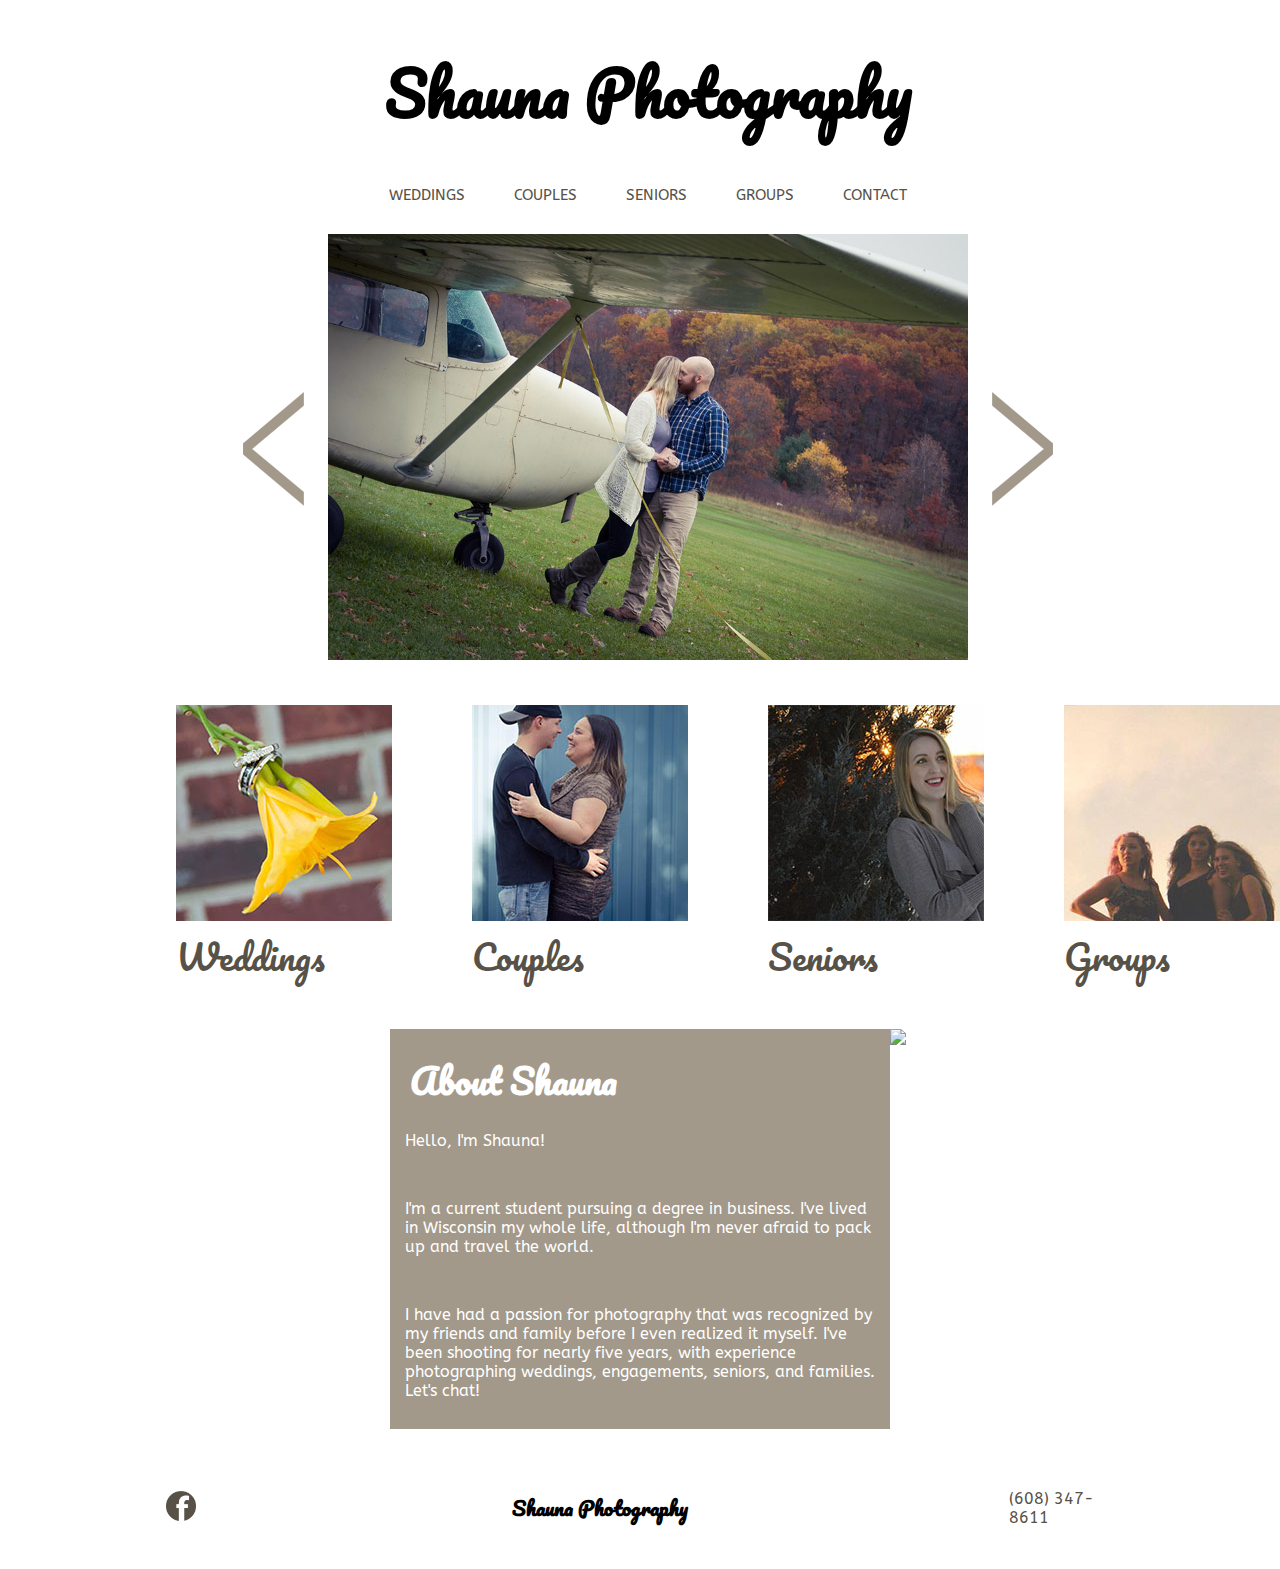
==== prototype2/index.html @ 551bb5be "try1" ====
<!DOCTYPE html>
<html> 
    <head>
        <title>Shauna Photography</title>
        <link rel="stylesheet" href="style.css" type="text/css">
        <link href="https://fonts.googleapis.com/css?family=ABeeZee|Pacifico" rel="stylesheet">
    </head>
    <body>
        <header>
            <h1>Shauna Photography</h1>
        <div class="topnav">
            <a href="weddings.html">WEDDINGS</a>
            <a href="couples.html">COUPLES</a>
            <a href="seniors.html">SENIORS</a>
            <a href="groups.html">GROUPS</a>
            <a href="contact.html">CONTACT</a>
        </div>
        </header>
        <main>
            <div id="panel">
                <img src="left.png" id="left" class= "arrow" alt="left">
                <img id="picture" src="couple1.jpg" alt="slide1">
                <img src="right.png" id="right" class="arrow" alt="right">  
            </div>
            <script src="slideshow.js"></script>
            <div id="arrange">
                <figure>
                    <a href="weddings.html">
                    <img class="backimg" src="weddingsclick.jpg"></img></a>
                <div class="text">Weddings</div>
                </figure>
                
                <figure>
                    <a href="couples.html">
                    <img class="backimg" src="couplesclick.jpg"></img></a>
                <div class="text">Couples</div>    
                </figure>
                <figure>
                    <a href="seniors.html">
                    <img class="backimg" src="seniorsclick.jpg"></img></a>
                <div class="text">Seniors</div>
                </figure>
                <figure>
                    <a href="groups.html">
                    <img class="backimg" src="groupsclick.jpg"></img></a>
                <div class="text">Groups</div>
                </figure>
            </div>
            <div id="about">
                <div id="box">
                <h2>About Shauna</h2>
                <p>Hello, I'm Shauna!</p>
                <br>
                <p>I'm a current student pursuing a degree in business. I've lived in Wisconsin my whole life, although I'm never afraid to pack up and travel the world.</p>
                <br>
                <p>I have had a passion for photography that was recognized by my friends and family before I even realized it myself. I've been shooting for nearly five years, with experience photographing weddings, engagements, seniors, and families. Let's chat!</p>
                </div>
                <img src="shauna.jpg" height="400px">
            </div>
        </main> 
        <footer>
            <figure>
            <a href="https://www.facebook.com/Shaunaphotography1/">
            <img src="fblogo.png" alt="facebook" height="30px"></a>
            </figure>
            <figure>
            <a href="index.html">
            <h3>Shauna Photography</h3></a>
            </figure>
            <figure>
            <p>(608) 347-8611</p>
            </figure>
        </footer>
        </div>
    </body> 
</html>
---- prototype2/style.css ----
* {
    font-family: 'ABeeZee', sans-serif;
    box-sizing: border-box;
}

body {
    width: 100vw;
}

h1 {
    font-family: 'Pacifico', cursive;
    font-size: 60px;
    margin-left: 100px;
    float: left;
}

a {
    text-decoration: none;
    color: black;
}

.topnav {
    background-color: white;
    float: right;
    margin-top: 30px;
    margin-right: 40px;
}

.topnav a {
    color: rgb(87, 81, 72);
    float: left;
    text-align: center;
    padding: 60px;
    text-decoration: none;
    font-size: 15px;
}

.topnav a:hover {
    color: rgb(163, 153, 138);
    cursor: pointer;
}

main {
    clear: both;
}

#panel{
    position: relative;
    margin-left: 25%;
    margin-right: 25%;
}

#picture{ 
    width: 100%;
    object-fit: contain;
}

.arrow{
    cursor: pointer;
    top: 50%;
    transform: translate(0, -50%);
}

#left{
    right: 100%;
    position: absolute;
}

#right{
    left: 100%;
    position: absolute;
}

#arrange {
    margin-left: 10%;
    margin-right: 10%;
    clear: both;
    display: flex;
    box-align: center;
    box-pack: center;
    flex: 1;
    flex-wrap: nowrap;
    flex-direction: row;
    justify-content: space-around;
    padding-top: 2%;
    align-items: center;
    margin-bottom: 2%;
}
.text {
    font-family: 'Pacifico', cursive;
    font-size: 35px;
    color: rgb(87, 81, 72);
}

#about {
    display: flex;
    flex: 1;
    flex-wrap: nowrap;
    flex-direction: row;
    justify-content: center;
}

#box {
    width: 500px;
    background-color: rgb(163, 153, 138);
    color: white;
}

h2 {
    font-family: 'Pacifico', cursive;
    font-size: 35px;
    margin: 4%;
}

p {
    margin: 3%;
    font-size: 16px;
}

footer {
    clear: both;
    display: flex;
    flex: 1;
    flex-wrap: nowrap;
    flex-direction: row;
    justify-content: space-around;
    background-color: white;
    align-items: center;
    margin-top: 2%;
}

footer figure {
    font-family: 'ABeeZee', sans-serif;
    color: rgb(87, 81, 72);
}

footer h3 {
    font-family: 'Pacifico', cursive;
    font-size: 20px;
    color: black;
}







.headerpic {
    clear: both;
    width: 100vw;
    min-height: 700px;
    background-size: cover;
    background-position: center;
    background-attachment: fixed;
    position: relative;
    margin-bottom: 80px;
    color: white;
    text-align: right;
    font-family: 'Pacifico', cursive;
    font-size: 60px;
    padding-top: 600px;
    padding-right: 3%;
    padding-bottom: .5%;
}

#weddings {
    background-image: url(IMG_1475.JPG);
}

#couples {
    background-image: url(couplehc.png);
}

#seniors {
    background-image: url(seniorhc3.PNG);
}
#groups {
    background-image: url(IMG_1668.JPG);
}

#contact {
    background-image: url(shauna2.JPG);
}

.gallery {
    display: flex;
    flex-direction: column;
    flex-wrap: wrap;
    align-items: center;
    max-height: 1500px;
    margin-top: 20px;
    margin-bottom: 70px;
}

.gallery img {
    margin-bottom: 1%;
    max-width: 370px;
}

h4 {
    text-align: center;
    font-family: 'Pacifico', cursive;
    font-size: 35px;
}

@media(max-width: 1650px) {
    h1 {
        float: none;
        text-align: center;
        margin-left: 0;
    }
    .topnav a {
        padding: 22px;
        float: none;
    }
    .topnav {
        float: none;
        margin-left: auto;
        margin-right: auto;
        padding-bottom: 30px;
        text-align: center;        
    }
}

@media(max-width: 620px) {
    h1 {
        font-size: 20px;
        float: none;
        text-align: center;
    }
    h2 {
        font-size: 20px;
    }
    h3 {
        font-size: 20px;
    }
    h4 {
        font-size: 20px;
    }
    p {
        font-size:10px;
        margin: 1%;
    }
    li {
        font-size: 10px;
    }
    .topnav {
        clear: both;
    }
    .topnav a {
        clear: both;
        font-size: 10px;
        padding: 15px;
        float: left;
    }
    .arrow {
        size: 50%;
    }
    #arrange {
        display: none;
    }
    .headerpic {
        clear: both;
        width: 100vw;
        min-height: 200px;
        margin-bottom: 80px;
        font-size: 20px;
        padding-top: 180px;
    }
    .gallery {
        max-height: none;
        margin-top: 20px;
        margin-bottom: 70px;
    }
    .gallery img {
        max-width: 100%;
    }

    #about img {
        display: none;
    }

    #box {
        width: 100vw;
    }
    footer {
        justify-content: center;
    }
}
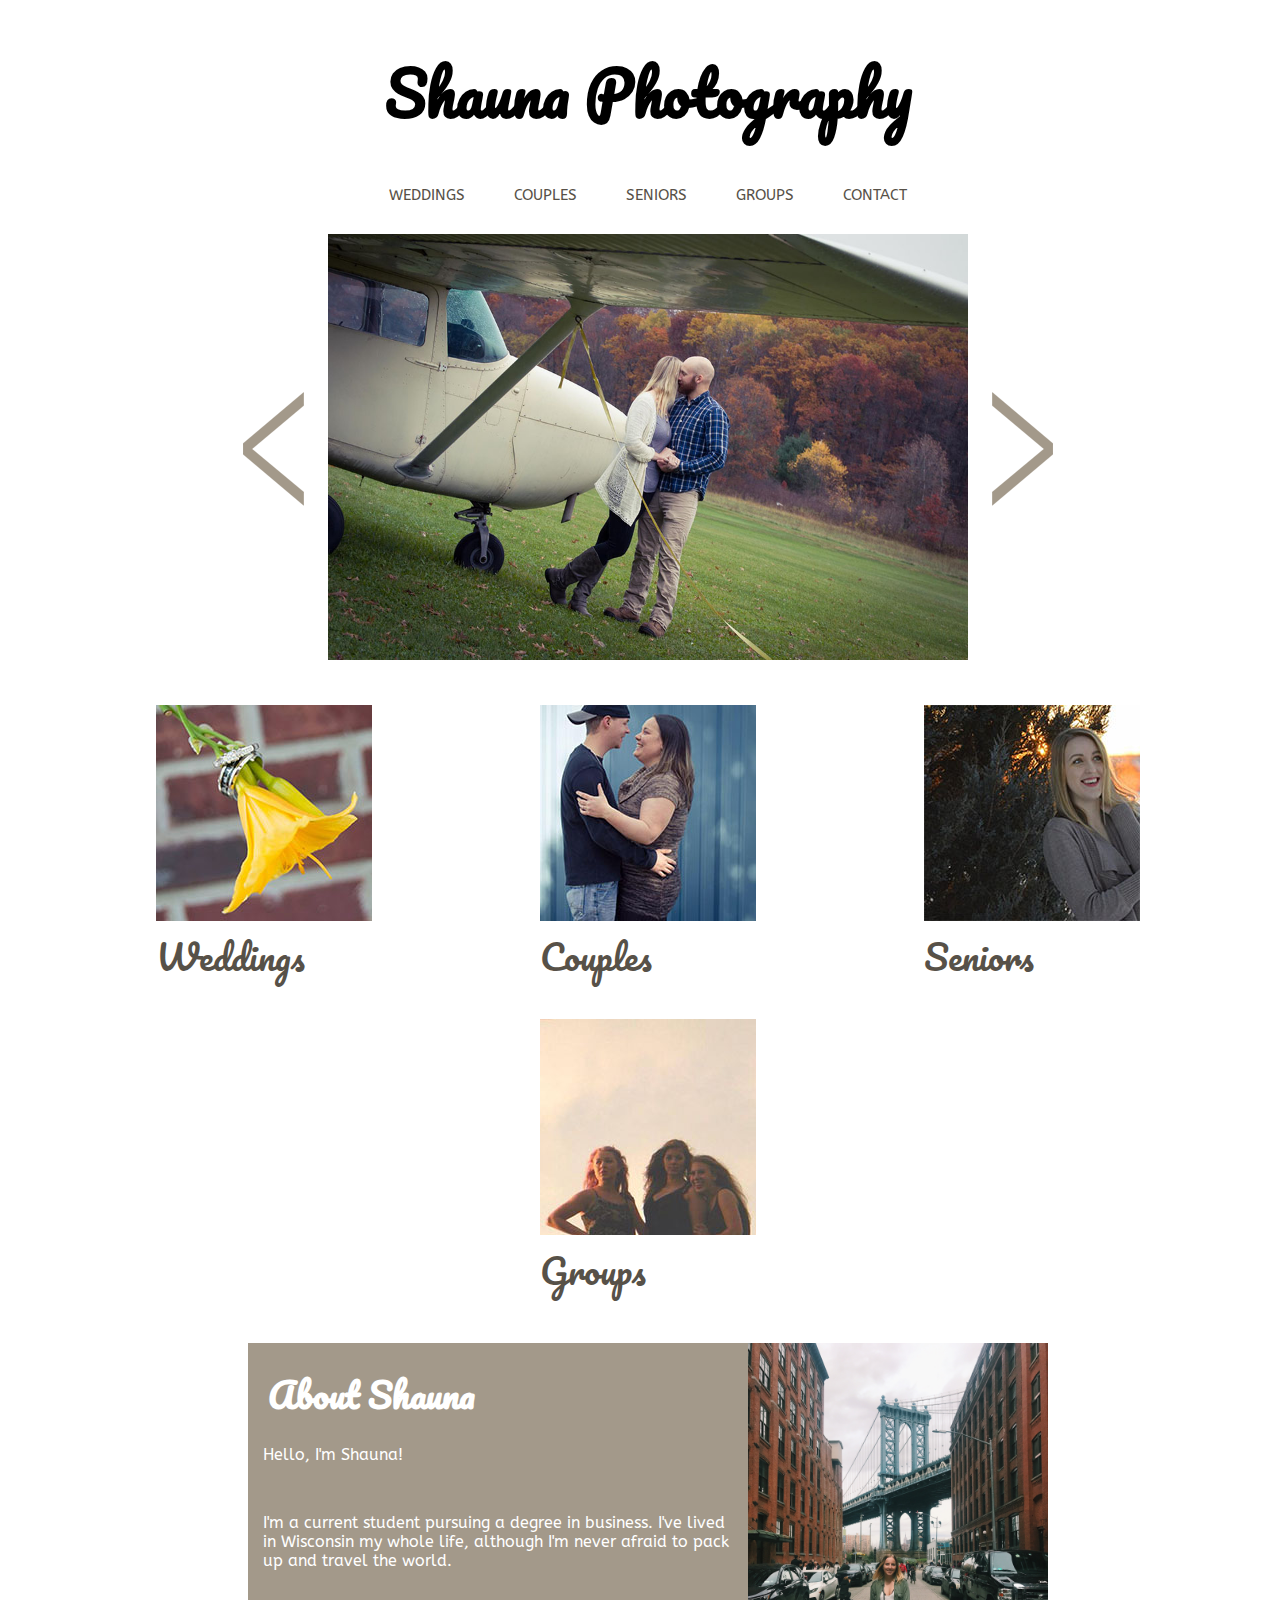
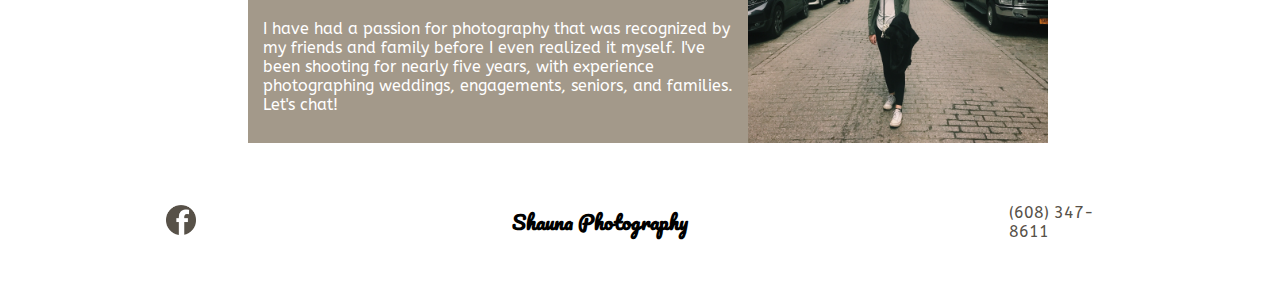
==== commit 3081ac5d: "try2" ====
--- a/prototype2/index.html
+++ b/prototype2/index.html
@@ -15,7 +15,7 @@
             <a href="groups.html">GROUPS</a>
             <a href="contact.html">CONTACT</a>
         </div>
-        </header>
+        </header> 
         <main>
             <div id="panel">
                 <img src="left.png" id="left" class= "arrow" alt="left">
@@ -55,7 +55,7 @@
                 <br>
                 <p>I have had a passion for photography that was recognized by my friends and family before I even realized it myself. I've been shooting for nearly five years, with experience photographing weddings, engagements, seniors, and families. Let's chat!</p>
                 </div>
-                <img src="shauna.jpg" height="400px">
+                <img src="shauna.JPG" height="400px">
             </div>
         </main> 
         <footer>
--- a/prototype2/style.css
+++ b/prototype2/style.css
@@ -72,14 +72,14 @@
 }
 
 #arrange {
-    margin-left: 10%;
-    margin-right: 10%;
+    margin-left: 5%;
+    margin-right: 5%;
     clear: both;
     display: flex;
     box-align: center;
     box-pack: center;
     flex: 1;
-    flex-wrap: nowrap;
+    flex-wrap: wrap;
     flex-direction: row;
     justify-content: space-around;
     padding-top: 2%;
@@ -93,6 +93,7 @@
 }
 
 #about {
+    clear:both;
     display: flex;
     flex: 1;
     flex-wrap: nowrap;
@@ -169,7 +170,7 @@
 }
 
 #couples {
-    background-image: url(couplehc.png);
+    background-image: url(couplehc.PNG);
 }
 
 #seniors {
@@ -225,6 +226,7 @@
 
 @media(max-width: 620px) {
     h1 {
+        clear: both;
         font-size: 20px;
         float: none;
         text-align: center;
@@ -237,36 +239,44 @@
     }
     h4 {
         font-size: 20px;
+        text-align: left;
     }
     p {
         font-size:10px;
         margin: 1%;
     }
+    .topnav {
+    display: flex;
+    clear: both;
+    flex-wrap: nowrap;
+    flex-direction: row;
+    justify-content: space-around;
+    background-color: white;
+    align-items: center;
+    margin-top: 2%;
+    background-color: white;
+    margin: 0;
+    padding: 1%;
+    }
+ 
     li {
         font-size: 10px;
     }
-    .topnav {
-        clear: both;
-    }
+
     .topnav a {
         clear: both;
         font-size: 10px;
-        padding: 15px;
         float: left;
+        margin: 0;
     }
     .arrow {
-        size: 50%;
+        max-height: 50px;
     }
     #arrange {
         display: none;
     }
     .headerpic {
-        clear: both;
-        width: 100vw;
-        min-height: 200px;
-        margin-bottom: 80px;
-        font-size: 20px;
-        padding-top: 180px;
+        display:none;
     }
     .gallery {
         max-height: none;
